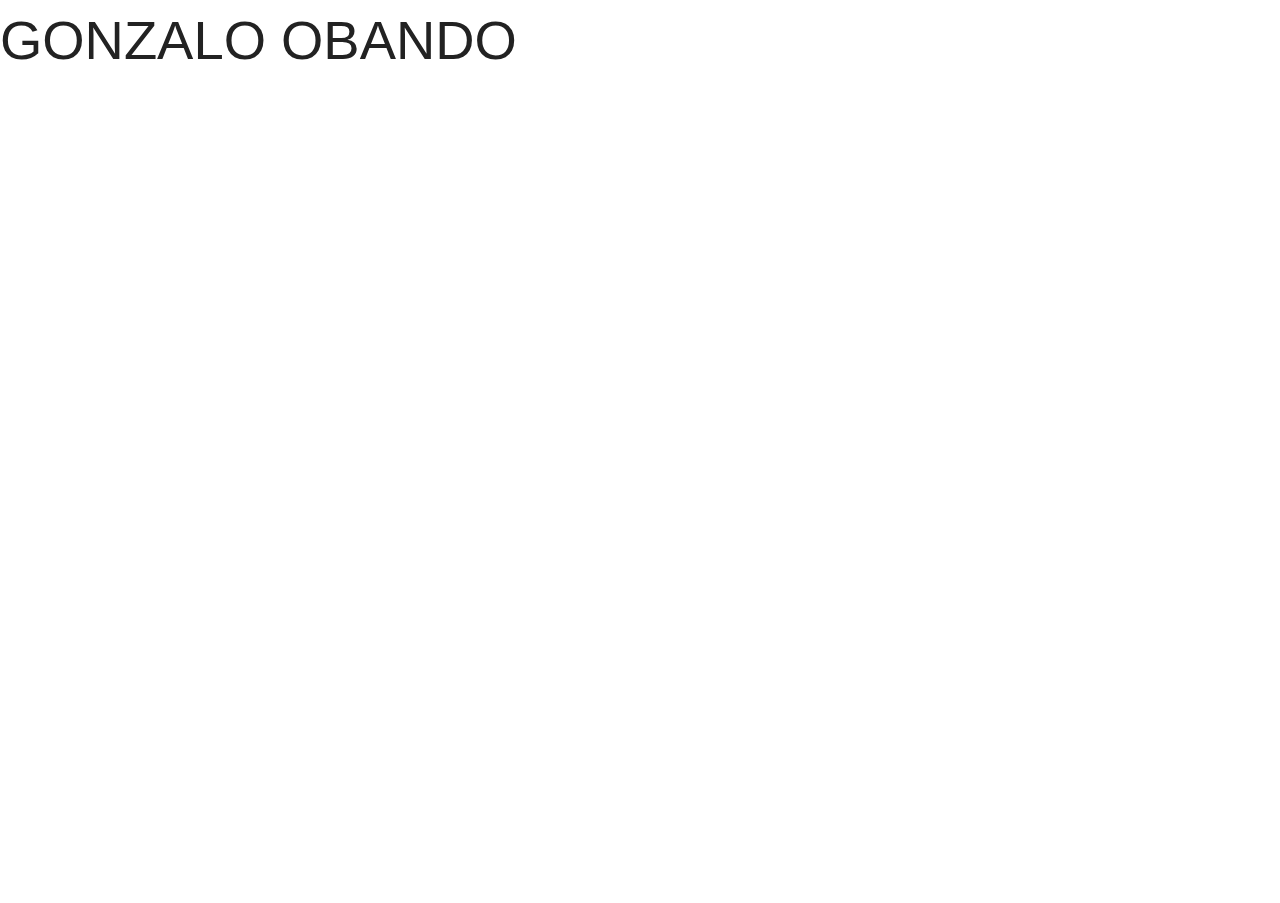
==== index.html @ 51b42d7f "Primera subida" ====
<!doctype html>
<html class="no-js" lang="en">
  <head>
    <meta charset="utf-8" />
    <meta name="viewport" content="width=device-width, initial-scale=1.0" />
    <title>Gonzalo Obando</title>
    <!-- css -->
    <link rel="stylesheet" href="assets/css/foundation.css" />
    <link rel="stylesheet" href="assets/css/estilos.css" />
    <link rel="stylesheet" href="assets/css/fonts.css" />
    <!-- js -->
    <script src="assets/js/vendor/modernizr.js"></script>

  </head>
  <body>
      <section class="inicio">
        <h1>Gonzalo Obando</h1>
      </section>
      <section class="portafolio"></section>
      <section class="perfil"></section>
      <section class="curriculum"></section>
      <section class="contacto"></section>
  </body>
</html>
---- assets/css/estilos.css ----
h1 {
	font-size: 3.4rem;
	text-transform: uppercase;
	font-family: 'Dosis', sans-serif;
}
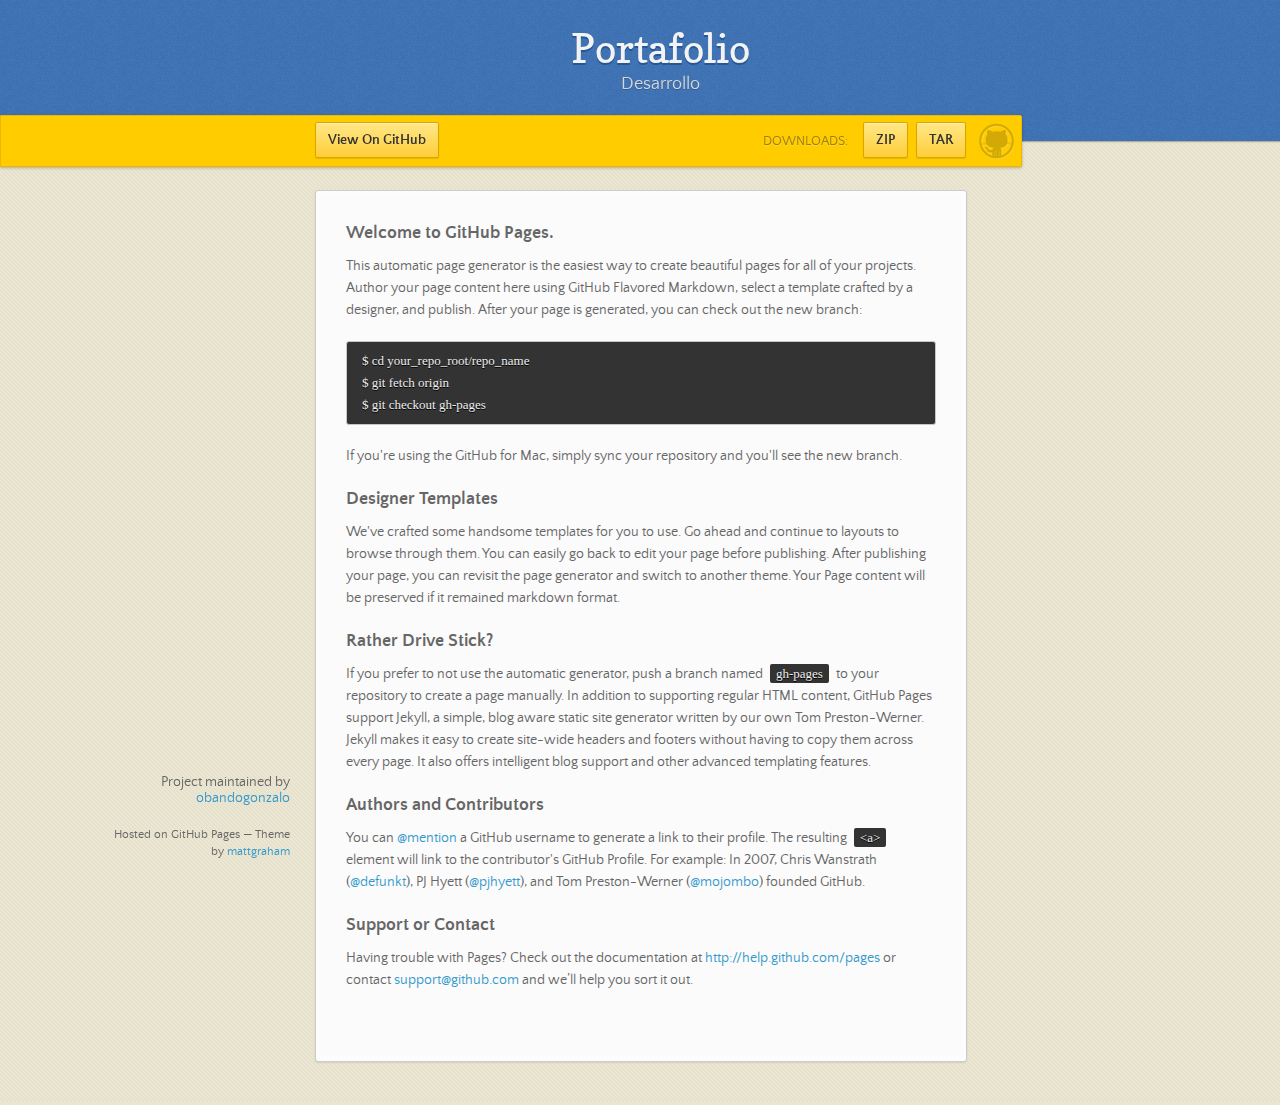
==== commit c6df49ea: "Create gh-pages branch via GitHub" ====
--- a/index.html
+++ b/index.html
@@ -1,24 +1,82 @@
 <!doctype html>
-<html class="no-js" lang="en">
+<html>
   <head>
-    <meta charset="utf-8" />
-    <meta name="viewport" content="width=device-width, initial-scale=1.0" />
-    <title>Gonzalo Obando</title>
-    <!-- css -->
-    <link rel="stylesheet" href="assets/css/foundation.css" />
-    <link rel="stylesheet" href="assets/css/estilos.css" />
-    <link rel="stylesheet" href="assets/css/fonts.css" />
-    <!-- js -->
-    <script src="assets/js/vendor/modernizr.js"></script>
+    <meta charset="utf-8">
+    <meta http-equiv="X-UA-Compatible" content="chrome=1">
+    <title>Portafolio by obandogonzalo</title>
+    <link rel="stylesheet" href="stylesheets/styles.css">
+    <link rel="stylesheet" href="stylesheets/pygment_trac.css">
+    <script src="https://ajax.googleapis.com/ajax/libs/jquery/1.7.1/jquery.min.js"></script>
+    <script src="javascripts/main.js"></script>
+    <!--[if lt IE 9]>
+      <script src="//html5shiv.googlecode.com/svn/trunk/html5.js"></script>
+    <![endif]-->
+    <meta name="viewport" content="width=device-width, initial-scale=1, user-scalable=no">
 
   </head>
   <body>
-      <section class="inicio">
-        <h1>Gonzalo Obando</h1>
+
+      <header>
+        <h1>Portafolio</h1>
+        <p>Desarrollo</p>
+      </header>
+
+      <div id="banner">
+        <span id="logo"></span>
+
+        <a href="https://github.com/obandogonzalo/Portafolio" class="button fork"><strong>View On GitHub</strong></a>
+        <div class="downloads">
+          <span>Downloads:</span>
+          <ul>
+            <li><a href="https://github.com/obandogonzalo/Portafolio/zipball/master" class="button">ZIP</a></li>
+            <li><a href="https://github.com/obandogonzalo/Portafolio/tarball/master" class="button">TAR</a></li>
+          </ul>
+        </div>
+      </div><!-- end banner -->
+
+    <div class="wrapper">
+      <nav>
+        <ul></ul>
+      </nav>
+      <section>
+        <h3>
+<a name="welcome-to-github-pages" class="anchor" href="#welcome-to-github-pages"><span class="octicon octicon-link"></span></a>Welcome to GitHub Pages.</h3>
+
+<p>This automatic page generator is the easiest way to create beautiful pages for all of your projects. Author your page content here using GitHub Flavored Markdown, select a template crafted by a designer, and publish. After your page is generated, you can check out the new branch:</p>
+
+<pre><code>$ cd your_repo_root/repo_name
+$ git fetch origin
+$ git checkout gh-pages
+</code></pre>
+
+<p>If you're using the GitHub for Mac, simply sync your repository and you'll see the new branch.</p>
+
+<h3>
+<a name="designer-templates" class="anchor" href="#designer-templates"><span class="octicon octicon-link"></span></a>Designer Templates</h3>
+
+<p>We've crafted some handsome templates for you to use. Go ahead and continue to layouts to browse through them. You can easily go back to edit your page before publishing. After publishing your page, you can revisit the page generator and switch to another theme. Your Page content will be preserved if it remained markdown format.</p>
+
+<h3>
+<a name="rather-drive-stick" class="anchor" href="#rather-drive-stick"><span class="octicon octicon-link"></span></a>Rather Drive Stick?</h3>
+
+<p>If you prefer to not use the automatic generator, push a branch named <code>gh-pages</code> to your repository to create a page manually. In addition to supporting regular HTML content, GitHub Pages support Jekyll, a simple, blog aware static site generator written by our own Tom Preston-Werner. Jekyll makes it easy to create site-wide headers and footers without having to copy them across every page. It also offers intelligent blog support and other advanced templating features.</p>
+
+<h3>
+<a name="authors-and-contributors" class="anchor" href="#authors-and-contributors"><span class="octicon octicon-link"></span></a>Authors and Contributors</h3>
+
+<p>You can <a href="https://github.com/blog/821" class="user-mention">@mention</a> a GitHub username to generate a link to their profile. The resulting <code>&lt;a&gt;</code> element will link to the contributor's GitHub Profile. For example: In 2007, Chris Wanstrath (<a href="https://github.com/defunkt" class="user-mention">@defunkt</a>), PJ Hyett (<a href="https://github.com/pjhyett" class="user-mention">@pjhyett</a>), and Tom Preston-Werner (<a href="https://github.com/mojombo" class="user-mention">@mojombo</a>) founded GitHub.</p>
+
+<h3>
+<a name="support-or-contact" class="anchor" href="#support-or-contact"><span class="octicon octicon-link"></span></a>Support or Contact</h3>
+
+<p>Having trouble with Pages? Check out the documentation at <a href="http://help.github.com/pages">http://help.github.com/pages</a> or contact <a href="mailto:support@github.com">support@github.com</a> and we’ll help you sort it out.</p>
       </section>
-      <section class="portafolio"></section>
-      <section class="perfil"></section>
-      <section class="curriculum"></section>
-      <section class="contacto"></section>
+      <footer>
+        <p>Project maintained by <a href="https://github.com/obandogonzalo">obandogonzalo</a></p>
+        <p><small>Hosted on GitHub Pages &mdash; Theme by <a href="https://twitter.com/michigangraham">mattgraham</a></small></p>
+      </footer>
+    </div>
+    <!--[if !IE]><script>fixScale(document);</script><![endif]-->
+    
   </body>
-</html>
+</html>--- a/stylesheets/styles.css
+++ b/stylesheets/styles.css
@@ -0,0 +1,1010 @@
+/*
+Leap Day for GitHub Pages
+by Matt Graham
+*/
+@font-face {
+  font-family: 'Quattrocento Sans';
+  src: url("../fonts/quattrocentosans-bold-webfont.eot");
+  src: url("../fonts/quattrocentosans-bold-webfont.eot?#iefix") format("embedded-opentype"), url("../fonts/quattrocentosans-bold-webfont.woff") format("woff"), url("../fonts/quattrocentosans-bold-webfont.ttf") format("truetype"), url("../fonts/quattrocentosans-bold-webfont.svg#QuattrocentoSansBold") format("svg");
+  font-weight: bold;
+  font-style: normal;
+}
+
+@font-face {
+  font-family: 'Quattrocento Sans';
+  src: url("../fonts/quattrocentosans-bolditalic-webfont.eot");
+  src: url("../fonts/quattrocentosans-bolditalic-webfont.eot?#iefix") format("embedded-opentype"), url("../fonts/quattrocentosans-bolditalic-webfont.woff") format("woff"), url("../fonts/quattrocentosans-bolditalic-webfont.ttf") format("truetype"), url("../fonts/quattrocentosans-bolditalic-webfont.svg#QuattrocentoSansBoldItalic") format("svg");
+  font-weight: bold;
+  font-style: italic;
+}
+
+@font-face {
+  font-family: 'Quattrocento Sans';
+  src: url("../fonts/quattrocentosans-italic-webfont.eot");
+  src: url("../fonts/quattrocentosans-italic-webfont.eot?#iefix") format("embedded-opentype"), url("../fonts/quattrocentosans-italic-webfont.woff") format("woff"), url("../fonts/quattrocentosans-italic-webfont.ttf") format("truetype"), url("../fonts/quattrocentosans-italic-webfont.svg#QuattrocentoSansItalic") format("svg");
+  font-weight: normal;
+  font-style: italic;
+}
+
+@font-face {
+  font-family: 'Quattrocento Sans';
+  src: url("../fonts/quattrocentosans-regular-webfont.eot");
+  src: url("../fonts/quattrocentosans-regular-webfont.eot?#iefix") format("embedded-opentype"), url("../fonts/quattrocentosans-regular-webfont.woff") format("woff"), url("../fonts/quattrocentosans-regular-webfont.ttf") format("truetype"), url("../fonts/quattrocentosans-regular-webfont.svg#QuattrocentoSansRegular") format("svg");
+  font-weight: normal;
+  font-style: normal;
+}
+
+@font-face {
+  font-family: 'Copse';
+  src: url("../fonts/copse-regular-webfont.eot");
+  src: url("../fonts/copse-regular-webfont.eot?#iefix") format("embedded-opentype"), url("../fonts/copse-regular-webfont.woff") format("woff"), url("../fonts/copse-regular-webfont.ttf") format("truetype"), url("../fonts/copse-regular-webfont.svg#CopseRegular") format("svg");
+  font-weight: normal;
+  font-style: normal;
+}
+
+/* normalize.css 2012-02-07T12:37 UTC - http://github.com/necolas/normalize.css */
+/* =============================================================================
+   HTML5 display definitions
+   ========================================================================== */
+/*
+ * Corrects block display not defined in IE6/7/8/9 & FF3
+ */
+article,
+aside,
+details,
+figcaption,
+figure,
+footer,
+header,
+hgroup,
+nav,
+section,
+summary {
+  display: block;
+}
+
+/*
+ * Corrects inline-block display not defined in IE6/7/8/9 & FF3
+ */
+audio,
+canvas,
+video {
+  display: inline-block;
+  *display: inline;
+  *zoom: 1;
+}
+
+/*
+ * Prevents modern browsers from displaying 'audio' without controls
+ */
+audio:not([controls]) {
+  display: none;
+}
+
+/*
+ * Addresses styling for 'hidden' attribute not present in IE7/8/9, FF3, S4
+ * Known issue: no IE6 support
+ */
+[hidden] {
+  display: none;
+}
+
+/* =============================================================================
+   Base
+   ========================================================================== */
+/*
+ * 1. Corrects text resizing oddly in IE6/7 when body font-size is set using em units
+ *    http://clagnut.com/blog/348/#c790
+ * 2. Prevents iOS text size adjust after orientation change, without disabling user zoom
+ *    www.456bereastreet.com/archive/201012/controlling_text_size_in_safari_for_ios_without_disabling_user_zoom/
+ */
+html {
+  font-size: 100%;
+  /* 1 */
+  -webkit-text-size-adjust: 100%;
+  /* 2 */
+  -ms-text-size-adjust: 100%;
+  /* 2 */
+}
+
+/*
+ * Addresses font-family inconsistency between 'textarea' and other form elements.
+ */
+html,
+button,
+input,
+select,
+textarea {
+  font-family: sans-serif;
+}
+
+/*
+ * Addresses margins handled incorrectly in IE6/7
+ */
+body {
+  margin: 0;
+}
+
+/* =============================================================================
+   Links
+   ========================================================================== */
+/*
+ * Addresses outline displayed oddly in Chrome
+ */
+a:focus {
+  outline: thin dotted;
+}
+
+/*
+ * Improves readability when focused and also mouse hovered in all browsers
+ * people.opera.com/patrickl/experiments/keyboard/test
+ */
+a:hover,
+a:active {
+  outline: 0;
+}
+
+/* =============================================================================
+   Typography
+   ========================================================================== */
+/*
+ * Addresses font sizes and margins set differently in IE6/7
+ * Addresses font sizes within 'section' and 'article' in FF4+, Chrome, S5
+ */
+h1 {
+  font-size: 2em;
+  margin: 0.67em 0;
+}
+
+h2 {
+  font-size: 1.5em;
+  margin: 0.83em 0;
+}
+
+h3 {
+  font-size: 1.17em;
+  margin: 1em 0;
+}
+
+h4 {
+  font-size: 1em;
+  margin: 1.33em 0;
+}
+
+h5 {
+  font-size: 0.83em;
+  margin: 1.67em 0;
+}
+
+h6 {
+  font-size: 0.75em;
+  margin: 2.33em 0;
+}
+
+/*
+ * Addresses styling not present in IE7/8/9, S5, Chrome
+ */
+abbr[title] {
+  border-bottom: 1px dotted;
+}
+
+/*
+ * Addresses style set to 'bolder' in FF3+, S4/5, Chrome
+*/
+b,
+strong {
+  font-weight: bold;
+}
+
+blockquote {
+  margin: 1em 40px;
+}
+
+/*
+ * Addresses styling not present in S5, Chrome
+ */
+dfn {
+  font-style: italic;
+}
+
+/*
+ * Addresses styling not present in IE6/7/8/9
+ */
+mark {
+  background: #ff0;
+  color: #000;
+}
+
+/*
+ * Addresses margins set differently in IE6/7
+ */
+p,
+pre {
+  margin: 1em 0;
+}
+
+/*
+ * Corrects font family set oddly in IE6, S4/5, Chrome
+ * en.wikipedia.org/wiki/User:Davidgothberg/Test59
+ */
+pre,
+code,
+kbd,
+samp {
+  font-family: monospace, serif;
+  _font-family: 'courier new', monospace;
+  font-size: 1em;
+}
+
+/*
+ * 1. Addresses CSS quotes not supported in IE6/7
+ * 2. Addresses quote property not supported in S4
+ */
+/* 1 */
+q {
+  quotes: none;
+}
+
+/* 2 */
+q:before,
+q:after {
+  content: '';
+  content: none;
+}
+
+small {
+  font-size: 75%;
+}
+
+/*
+ * Prevents sub and sup affecting line-height in all browsers
+ * gist.github.com/413930
+ */
+sub,
+sup {
+  font-size: 75%;
+  line-height: 0;
+  position: relative;
+  vertical-align: baseline;
+}
+
+sup {
+  top: -0.5em;
+}
+
+sub {
+  bottom: -0.25em;
+}
+
+/* =============================================================================
+   Lists
+   ========================================================================== */
+/*
+ * Addresses margins set differently in IE6/7
+ */
+dl,
+menu,
+ol,
+ul {
+  margin: 1em 0;
+}
+
+dd {
+  margin: 0 0 0 40px;
+}
+
+/*
+ * Addresses paddings set differently in IE6/7
+ */
+menu,
+ol,
+ul {
+  padding: 0 0 0 40px;
+}
+
+/*
+ * Corrects list images handled incorrectly in IE7
+ */
+nav ul,
+nav ol {
+  list-style: none;
+  list-style-image: none;
+}
+
+/* =============================================================================
+   Embedded content
+   ========================================================================== */
+/*
+ * 1. Removes border when inside 'a' element in IE6/7/8/9, FF3
+ * 2. Improves image quality when scaled in IE7
+ *    code.flickr.com/blog/2008/11/12/on-ui-quality-the-little-things-client-side-image-resizing/
+ */
+img {
+  border: 0;
+  /* 1 */
+  -ms-interpolation-mode: bicubic;
+  /* 2 */
+}
+
+/*
+ * Corrects overflow displayed oddly in IE9
+ */
+svg:not(:root) {
+  overflow: hidden;
+}
+
+/* =============================================================================
+   Figures
+   ========================================================================== */
+/*
+ * Addresses margin not present in IE6/7/8/9, S5, O11
+ */
+figure {
+  margin: 0;
+}
+
+/* =============================================================================
+   Forms
+   ========================================================================== */
+/*
+ * Corrects margin displayed oddly in IE6/7
+ */
+form {
+  margin: 0;
+}
+
+/*
+ * Define consistent border, margin, and padding
+ */
+fieldset {
+  border: 1px solid #c0c0c0;
+  margin: 0 2px;
+  padding: 0.35em 0.625em 0.75em;
+}
+
+/*
+ * 1. Corrects color not being inherited in IE6/7/8/9
+ * 2. Corrects text not wrapping in FF3 
+ * 3. Corrects alignment displayed oddly in IE6/7
+ */
+legend {
+  border: 0;
+  /* 1 */
+  padding: 0;
+  white-space: normal;
+  /* 2 */
+  *margin-left: -7px;
+  /* 3 */
+}
+
+/*
+ * 1. Corrects font size not being inherited in all browsers
+ * 2. Addresses margins set differently in IE6/7, FF3+, S5, Chrome
+ * 3. Improves appearance and consistency in all browsers
+ */
+button,
+input,
+select,
+textarea {
+  font-size: 100%;
+  /* 1 */
+  margin: 0;
+  /* 2 */
+  vertical-align: baseline;
+  /* 3 */
+  *vertical-align: middle;
+  /* 3 */
+}
+
+/*
+ * Addresses FF3/4 setting line-height on 'input' using !important in the UA stylesheet
+ */
+button,
+input {
+  line-height: normal;
+  /* 1 */
+}
+
+/*
+ * 1. Improves usability and consistency of cursor style between image-type 'input' and others
+ * 2. Corrects inability to style clickable 'input' types in iOS
+ * 3. Removes inner spacing in IE7 without affecting normal text inputs
+ *    Known issue: inner spacing remains in IE6
+ */
+button,
+input[type="button"],
+input[type="reset"],
+input[type="submit"] {
+  cursor: pointer;
+  /* 1 */
+  -webkit-appearance: button;
+  /* 2 */
+  *overflow: visible;
+  /* 3 */
+}
+
+/*
+ * Re-set default cursor for disabled elements
+ */
+button[disabled],
+input[disabled] {
+  cursor: default;
+}
+
+/*
+ * 1. Addresses box sizing set to content-box in IE8/9
+ * 2. Removes excess padding in IE8/9
+ * 3. Removes excess padding in IE7
+      Known issue: excess padding remains in IE6
+ */
+input[type="checkbox"],
+input[type="radio"] {
+  box-sizing: border-box;
+  /* 1 */
+  padding: 0;
+  /* 2 */
+  *height: 13px;
+  /* 3 */
+  *width: 13px;
+  /* 3 */
+}
+
+/*
+ * 1. Addresses appearance set to searchfield in S5, Chrome
+ * 2. Addresses box-sizing set to border-box in S5, Chrome (include -moz to future-proof)
+ */
+input[type="search"] {
+  -webkit-appearance: textfield;
+  /* 1 */
+  -moz-box-sizing: content-box;
+  -webkit-box-sizing: content-box;
+  /* 2 */
+  box-sizing: content-box;
+}
+
+/*
+ * Removes inner padding and search cancel button in S5, Chrome on OS X
+ */
+input[type="search"]::-webkit-search-decoration,
+input[type="search"]::-webkit-search-cancel-button {
+  -webkit-appearance: none;
+}
+
+/*
+ * Removes inner padding and border in FF3+
+ * www.sitepen.com/blog/2008/05/14/the-devils-in-the-details-fixing-dojos-toolbar-buttons/
+ */
+button::-moz-focus-inner,
+input::-moz-focus-inner {
+  border: 0;
+  padding: 0;
+}
+
+/*
+ * 1. Removes default vertical scrollbar in IE6/7/8/9
+ * 2. Improves readability and alignment in all browsers
+ */
+textarea {
+  overflow: auto;
+  /* 1 */
+  vertical-align: top;
+  /* 2 */
+}
+
+/* =============================================================================
+   Tables
+   ========================================================================== */
+/*
+ * Remove most spacing between table cells
+ */
+table {
+  border-collapse: collapse;
+  border-spacing: 0;
+}
+
+body {
+  font: 14px/22px "Quattrocento Sans", "Helvetica Neue", Helvetica, Arial, sans-serif;
+  color: #666;
+  font-weight: 300;
+  margin: 0px;
+  padding: 0px 0 20px 0px;
+  background: url(../images/body-background.png) #eae6d1;
+}
+
+h1, h2, h3, h4, h5, h6 {
+  color: #333;
+  margin: 0 0 10px;
+}
+
+p, ul, ol, table, pre, dl {
+  margin: 0 0 20px;
+}
+
+h1, h2, h3 {
+  line-height: 1.1;
+}
+
+h1 {
+  font-size: 28px;
+}
+
+h2 {
+  font-size: 24px;
+  color: #393939;
+}
+
+h3, h4, h5, h6 {
+  color: #666666;
+}
+
+h3 {
+  font-size: 18px;
+  line-height: 24px;
+}
+
+a {
+  color: #3399cc;
+  font-weight: 400;
+  text-decoration: none;
+}
+
+a small {
+  font-size: 11px;
+  color: #666;
+  margin-top: -0.6em;
+  display: block;
+}
+
+ul {
+  list-style-image: url("../images/bullet.png");
+}
+
+strong {
+  font-weight: bold;
+  color: #333;
+}
+
+.wrapper {
+  width: 650px;
+  margin: 0 auto;
+  position: relative;
+}
+
+section img {
+  max-width: 100%;
+}
+
+blockquote {
+  border-left: 1px solid #ffcc00;
+  margin: 0;
+  padding: 0 0 0 20px;
+  font-style: italic;
+}
+
+code {
+  font-family: "Lucida Sans", Monaco, Bitstream Vera Sans Mono, Lucida Console, Terminal;
+  font-size: 13px;
+  color: #efefef;
+  text-shadow: 0px 1px 0px #000;
+  margin: 0 4px;
+  padding: 2px 6px;
+  background: #333;
+  -moz-border-radius: 2px;
+  -webkit-border-radius: 2px;
+  -o-border-radius: 2px;
+  -ms-border-radius: 2px;
+  -khtml-border-radius: 2px;
+  border-radius: 2px;
+}
+
+pre {
+  padding: 8px 15px;
+  background: #333333;
+  -moz-border-radius: 3px;
+  -webkit-border-radius: 3px;
+  -o-border-radius: 3px;
+  -ms-border-radius: 3px;
+  -khtml-border-radius: 3px;
+  border-radius: 3px;
+  border: 1px solid #c7c7c7;
+  overflow: auto;
+  overflow-y: hidden;
+}
+pre code {
+  margin: 0px;
+  padding: 0px;
+}
+
+table {
+  width: 100%;
+  border-collapse: collapse;
+}
+
+th {
+  text-align: left;
+  padding: 5px 10px;
+  border-bottom: 1px solid #e5e5e5;
+  color: #444;
+}
+
+td {
+  text-align: left;
+  padding: 5px 10px;
+  border-bottom: 1px solid #e5e5e5;
+  border-right: 1px solid #ffcc00;
+}
+td:first-child {
+  border-left: 1px solid #ffcc00;
+}
+
+hr {
+  border: 0;
+  outline: none;
+  height: 11px;
+  background: transparent url("../images/hr.gif") center center repeat-x;
+  margin: 0 0 20px;
+}
+
+dt {
+  color: #444;
+  font-weight: 700;
+}
+
+header {
+  padding: 25px 20px 40px 20px;
+  margin: 0;
+  position: fixed;
+  top: 0;
+  left: 0;
+  right: 0;
+  width: 100%;
+  text-align: center;
+  background: url(../images/background.png) #4276b6;
+  -moz-box-shadow: 1px 0px 2px rgba(0, 0, 0, 0.75);
+  -webkit-box-shadow: 1px 0px 2px rgba(0, 0, 0, 0.75);
+  -o-box-shadow: 1px 0px 2px rgba(0, 0, 0, 0.75);
+  box-shadow: 1px 0px 2px rgba(0, 0, 0, 0.75);
+  z-index: 99;
+  -webkit-font-smoothing: antialiased;
+  min-height: 76px;
+}
+header h1 {
+  font: 40px/48px "Copse", "Helvetica Neue", Helvetica, Arial, sans-serif;
+  color: #f3f3f3;
+  text-shadow: 0px 2px 0px #235796;
+  margin: 0px;
+  white-space: nowrap;
+  overflow: hidden;
+  text-overflow: ellipsis;
+  -o-text-overflow: ellipsis;
+  -ms-text-overflow: ellipsis;
+}
+header p {
+  color: #d8d8d8;
+  text-shadow: rgba(0, 0, 0, 0.2) 0 1px 0;
+  font-size: 18px;
+  margin: 0px;
+}
+
+#banner {
+  z-index: 100;
+  left: 0;
+  right: 50%;
+  height: 50px;
+  margin-right: -382px;
+  position: fixed;
+  top: 115px;
+  background: #ffcc00;
+  border: 1px solid #f0b500;
+  -moz-box-shadow: 0px 1px 3px rgba(0, 0, 0, 0.25);
+  -webkit-box-shadow: 0px 1px 3px rgba(0, 0, 0, 0.25);
+  -o-box-shadow: 0px 1px 3px rgba(0, 0, 0, 0.25);
+  box-shadow: 0px 1px 3px rgba(0, 0, 0, 0.25);
+  -moz-border-radius: 0px 2px 2px 0px;
+  -webkit-border-radius: 0px 2px 2px 0px;
+  -o-border-radius: 0px 2px 2px 0px;
+  -ms-border-radius: 0px 2px 2px 0px;
+  -khtml-border-radius: 0px 2px 2px 0px;
+  border-radius: 0px 2px 2px 0px;
+  padding-right: 10px;
+}
+#banner .button {
+  border: 1px solid #dba500;
+  background: -webkit-gradient(linear, 50% 0%, 50% 100%, color-stop(0%, #ffe788), color-stop(100%, #ffce38));
+  background: -webkit-linear-gradient(#ffe788, #ffce38);
+  background: -moz-linear-gradient(#ffe788, #ffce38);
+  background: -o-linear-gradient(#ffe788, #ffce38);
+  background: -ms-linear-gradient(#ffe788, #ffce38);
+  background: linear-gradient(#ffe788, #ffce38);
+  -moz-border-radius: 2px;
+  -webkit-border-radius: 2px;
+  -o-border-radius: 2px;
+  -ms-border-radius: 2px;
+  -khtml-border-radius: 2px;
+  border-radius: 2px;
+  -moz-box-shadow: inset 0px 1px 0px rgba(255, 255, 255, 0.4), 0px 1px 1px rgba(0, 0, 0, 0.1);
+  -webkit-box-shadow: inset 0px 1px 0px rgba(255, 255, 255, 0.4), 0px 1px 1px rgba(0, 0, 0, 0.1);
+  -o-box-shadow: inset 0px 1px 0px rgba(255, 255, 255, 0.4), 0px 1px 1px rgba(0, 0, 0, 0.1);
+  box-shadow: inset 0px 1px 0px rgba(255, 255, 255, 0.4), 0px 1px 1px rgba(0, 0, 0, 0.1);
+  background-color: #FFE788;
+  margin-left: 5px;
+  padding: 10px 12px;
+  margin-top: 6px;
+  line-height: 14px;
+  font-size: 14px;
+  color: #333;
+  font-weight: bold;
+  display: inline-block;
+  text-align: center;
+}
+#banner .button:hover {
+  background: -webkit-gradient(linear, 50% 0%, 50% 100%, color-stop(0%, #ffe788), color-stop(100%, #ffe788));
+  background: -webkit-linear-gradient(#ffe788, #ffe788);
+  background: -moz-linear-gradient(#ffe788, #ffe788);
+  background: -o-linear-gradient(#ffe788, #ffe788);
+  background: -ms-linear-gradient(#ffe788, #ffe788);
+  background: linear-gradient(#ffe788, #ffe788);
+  background-color: #ffeca0;
+}
+#banner .fork {
+  position: fixed;
+  left: 50%;
+  margin-left: -325px;
+  padding: 10px 12px;
+  margin-top: 6px;
+  line-height: 14px;
+  font-size: 14px;
+  background-color: #FFE788;
+}
+#banner .downloads {
+  float: right;
+  margin: 0 45px 0 0;
+}
+#banner .downloads span {
+  float: left;
+  line-height: 52px;
+  font-size: 90%;
+  color: #9d7f0d;
+  text-transform: uppercase;
+  text-shadow: rgba(255, 255, 255, 0.2) 0 1px 0;
+}
+#banner ul {
+  list-style: none;
+  height: 40px;
+  padding: 0;
+  float: left;
+  margin-left: 10px;
+}
+#banner ul li {
+  display: inline;
+}
+#banner ul li a.button {
+  background-color: #FFE788;
+}
+#banner #logo {
+  position: absolute;
+  height: 36px;
+  width: 36px;
+  right: 7px;
+  top: 7px;
+  display: block;
+  background: url(../images/octocat-logo.png);
+}
+
+section {
+  width: 590px;
+  padding: 30px 30px 50px 30px;
+  margin: 20px 0;
+  margin-top: 190px;
+  position: relative;
+  background: #fbfbfb;
+  -moz-border-radius: 3px;
+  -webkit-border-radius: 3px;
+  -o-border-radius: 3px;
+  -ms-border-radius: 3px;
+  -khtml-border-radius: 3px;
+  border-radius: 3px;
+  border: 1px solid #cbcbcb;
+  -moz-box-shadow: 0px 1px 2px rgba(0, 0, 0, 0.09), inset 0px 0px 2px 2px rgba(255, 255, 255, 0.5), inset 0 0 5px 5px rgba(255, 255, 255, 0.4);
+  -webkit-box-shadow: 0px 1px 2px rgba(0, 0, 0, 0.09), inset 0px 0px 2px 2px rgba(255, 255, 255, 0.5), inset 0 0 5px 5px rgba(255, 255, 255, 0.4);
+  -o-box-shadow: 0px 1px 2px rgba(0, 0, 0, 0.09), inset 0px 0px 2px 2px rgba(255, 255, 255, 0.5), inset 0 0 5px 5px rgba(255, 255, 255, 0.4);
+  box-shadow: 0px 1px 2px rgba(0, 0, 0, 0.09), inset 0px 0px 2px 2px rgba(255, 255, 255, 0.5), inset 0 0 5px 5px rgba(255, 255, 255, 0.4);
+}
+
+small {
+  font-size: 12px;
+}
+
+nav {
+  width: 230px;
+  position: fixed;
+  top: 220px;
+  left: 50%;
+  margin-left: -580px;
+  text-align: right;
+}
+nav ul {
+  list-style: none;
+  list-style-image: none;
+  font-size: 14px;
+  line-height: 24px;
+}
+nav ul li {
+  padding: 5px 0px;
+  line-height: 16px;
+}
+nav ul li.tag-h1 {
+  font-size: 1.2em;
+}
+nav ul li.tag-h1 a {
+  font-weight: bold;
+  color: #333;
+}
+nav ul li.tag-h2 + .tag-h1 {
+  margin-top: 10px;
+}
+nav ul a {
+  color: #666;
+}
+nav ul a:hover {
+  color: #999;
+}
+
+footer {
+  width: 180px;
+  position: fixed;
+  left: 50%;
+  margin-left: -530px;
+  bottom: 20px;
+  text-align: right;
+  line-height: 16px;
+}
+
+@media print, screen and (max-width: 1060px) {
+  div.wrapper {
+    width: auto;
+    margin: 0;
+  }
+
+  nav {
+    display: none;
+  }
+
+  header, section, footer {
+    float: none;
+  }
+  header h1, section h1, footer h1 {
+    white-space: nowrap;
+    overflow: hidden;
+    text-overflow: ellipsis;
+    -o-text-overflow: ellipsis;
+    -ms-text-overflow: ellipsis;
+  }
+
+  #banner {
+    width: 100%;
+  }
+  #banner .downloads {
+    margin-right: 60px;
+  }
+  #banner #logo {
+    margin-right: 15px;
+  }
+
+  section {
+    border: 1px solid #e5e5e5;
+    border-width: 1px 0;
+    padding: 20px auto;
+    margin: 190px auto 20px;
+    max-width: 600px;
+  }
+
+  footer {
+    text-align: center;
+    margin: 20px auto;
+    position: relative;
+    left: auto;
+    bottom: auto;
+    width: auto;
+  }
+}
+@media print, screen and (max-width: 720px) {
+  body {
+    word-wrap: break-word;
+  }
+
+  header {
+    padding: 20px 20px;
+    margin: 0;
+  }
+  header h1 {
+    font-size: 32px;
+    white-space: nowrap;
+    overflow: hidden;
+    text-overflow: ellipsis;
+    -o-text-overflow: ellipsis;
+    -ms-text-overflow: ellipsis;
+  }
+  header p {
+    display: none;
+  }
+
+  #banner {
+    top: 80px;
+  }
+  #banner .fork {
+    float: left;
+    display: inline-block;
+    margin-left: 0px;
+    position: fixed;
+    left: 20px;
+  }
+
+  section {
+    margin-top: 130px;
+    margin-bottom: 0px;
+    width: auto;
+  }
+
+  header ul, header p.view {
+    position: static;
+  }
+}
+@media print, screen and (max-width: 480px) {
+  header {
+    position: relative;
+    padding: 5px 0px;
+    min-height: 0px;
+  }
+  header h1 {
+    font-size: 24px;
+    white-space: nowrap;
+    overflow: hidden;
+    text-overflow: ellipsis;
+    -o-text-overflow: ellipsis;
+    -ms-text-overflow: ellipsis;
+  }
+
+  section {
+    margin-top: 5px;
+  }
+
+  #banner {
+    display: none;
+  }
+
+  header ul {
+    display: none;
+  }
+}
+@media print {
+  body {
+    padding: 0.4in;
+    font-size: 12pt;
+    color: #444;
+  }
+}
+@media print, screen and (max-height: 680px) {
+  footer {
+    text-align: center;
+    margin: 20px auto;
+    position: relative;
+    left: auto;
+    bottom: auto;
+    width: auto;
+  }
+}
+@media print, screen and (max-height: 480px) {
+  nav {
+    display: none;
+  }
+
+  footer {
+    text-align: center;
+    margin: 20px auto;
+    position: relative;
+    left: auto;
+    bottom: auto;
+    width: auto;
+  }
+}
--- a/stylesheets/pygment_trac.css
+++ b/stylesheets/pygment_trac.css
@@ -0,0 +1,70 @@
+.highlight .hll { background-color: #404040 }
+.highlight  { color: #d0d0d0 }
+.highlight .c { color: #999999; font-style: italic } /* Comment */
+.highlight .err { color: #a61717; background-color: #e3d2d2 } /* Error */
+.highlight .g { color: #d0d0d0 } /* Generic */
+.highlight .k { color: #6ab825; font-weight: normal } /* Keyword */
+.highlight .l { color: #d0d0d0 } /* Literal */
+.highlight .n { color: #d0d0d0 } /* Name */
+.highlight .o { color: #d0d0d0 } /* Operator */
+.highlight .x { color: #d0d0d0 } /* Other */
+.highlight .p { color: #d0d0d0 } /* Punctuation */
+.highlight .cm { color: #999999; font-style: italic } /* Comment.Multiline */
+.highlight .cp { color: #cd2828; font-weight: normal } /* Comment.Preproc */
+.highlight .c1 { color: #999999; font-style: italic } /* Comment.Single */
+.highlight .cs { color: #e50808; font-weight: normal; background-color: #520000 } /* Comment.Special */
+.highlight .gd { color: #d22323 } /* Generic.Deleted */
+.highlight .ge { color: #d0d0d0; font-style: italic } /* Generic.Emph */
+.highlight .gr { color: #d22323 } /* Generic.Error */
+.highlight .gh { color: #ffffff; font-weight: normal } /* Generic.Heading */
+.highlight .gi { color: #589819 } /* Generic.Inserted */
+.highlight .go { color: #cccccc } /* Generic.Output */
+.highlight .gp { color: #aaaaaa } /* Generic.Prompt */
+.highlight .gs { color: #d0d0d0; font-weight: normal } /* Generic.Strong */
+.highlight .gu { color: #ffffff; text-decoration: underline } /* Generic.Subheading */
+.highlight .gt { color: #d22323 } /* Generic.Traceback */
+.highlight .kc { color: #6ab825; font-weight: normal } /* Keyword.Constant */
+.highlight .kd { color: #6ab825; font-weight: normal } /* Keyword.Declaration */
+.highlight .kn { color: #6ab825; font-weight: normal } /* Keyword.Namespace */
+.highlight .kp { color: #6ab825 } /* Keyword.Pseudo */
+.highlight .kr { color: #6ab825; font-weight: normal } /* Keyword.Reserved */
+.highlight .kt { color: #6ab825; font-weight: normal } /* Keyword.Type */
+.highlight .ld { color: #d0d0d0 } /* Literal.Date */
+.highlight .m { color: #3677a9 } /* Literal.Number */
+.highlight .s { color: #ff8 } /* Literal.String */
+.highlight .na { color: #bbbbbb } /* Name.Attribute */
+.highlight .nb { color: #24909d } /* Name.Builtin */
+.highlight .nc { color: #447fcf; text-decoration: underline } /* Name.Class */
+.highlight .no { color: #40ffff } /* Name.Constant */
+.highlight .nd { color: #ffa500 } /* Name.Decorator */
+.highlight .ni { color: #d0d0d0 } /* Name.Entity */
+.highlight .ne { color: #bbbbbb } /* Name.Exception */
+.highlight .nf { color: #447fcf } /* Name.Function */
+.highlight .nl { color: #d0d0d0 } /* Name.Label */
+.highlight .nn { color: #447fcf; text-decoration: underline } /* Name.Namespace */
+.highlight .nx { color: #d0d0d0 } /* Name.Other */
+.highlight .py { color: #d0d0d0 } /* Name.Property */
+.highlight .nt { color: #6ab825;} /* Name.Tag */
+.highlight .nv { color: #40ffff } /* Name.Variable */
+.highlight .ow { color: #6ab825; font-weight: normal } /* Operator.Word */
+.highlight .w { color: #666666 } /* Text.Whitespace */
+.highlight .mf { color: #3677a9 } /* Literal.Number.Float */
+.highlight .mh { color: #3677a9 } /* Literal.Number.Hex */
+.highlight .mi { color: #3677a9 } /* Literal.Number.Integer */
+.highlight .mo { color: #3677a9 } /* Literal.Number.Oct */
+.highlight .sb { color: #ff8 } /* Literal.String.Backtick */
+.highlight .sc { color: #ff8 } /* Literal.String.Char */
+.highlight .sd { color: #ff8 } /* Literal.String.Doc */
+.highlight .s2 { color: #ff8 } /* Literal.String.Double */
+.highlight .se { color: #ff8 } /* Literal.String.Escape */
+.highlight .sh { color: #ff8 } /* Literal.String.Heredoc */
+.highlight .si { color: #ff8 } /* Literal.String.Interpol */
+.highlight .sx { color: #ffa500 } /* Literal.String.Other */
+.highlight .sr { color: #ff8 } /* Literal.String.Regex */
+.highlight .s1 { color: #ff8 } /* Literal.String.Single */
+.highlight .ss { color: #ff8 } /* Literal.String.Symbol */
+.highlight .bp { color: #24909d } /* Name.Builtin.Pseudo */
+.highlight .vc { color: #40ffff } /* Name.Variable.Class */
+.highlight .vg { color: #40ffff } /* Name.Variable.Global */
+.highlight .vi { color: #40ffff } /* Name.Variable.Instance */
+.highlight .il { color: #3677a9 } /* Literal.Number.Integer.Long */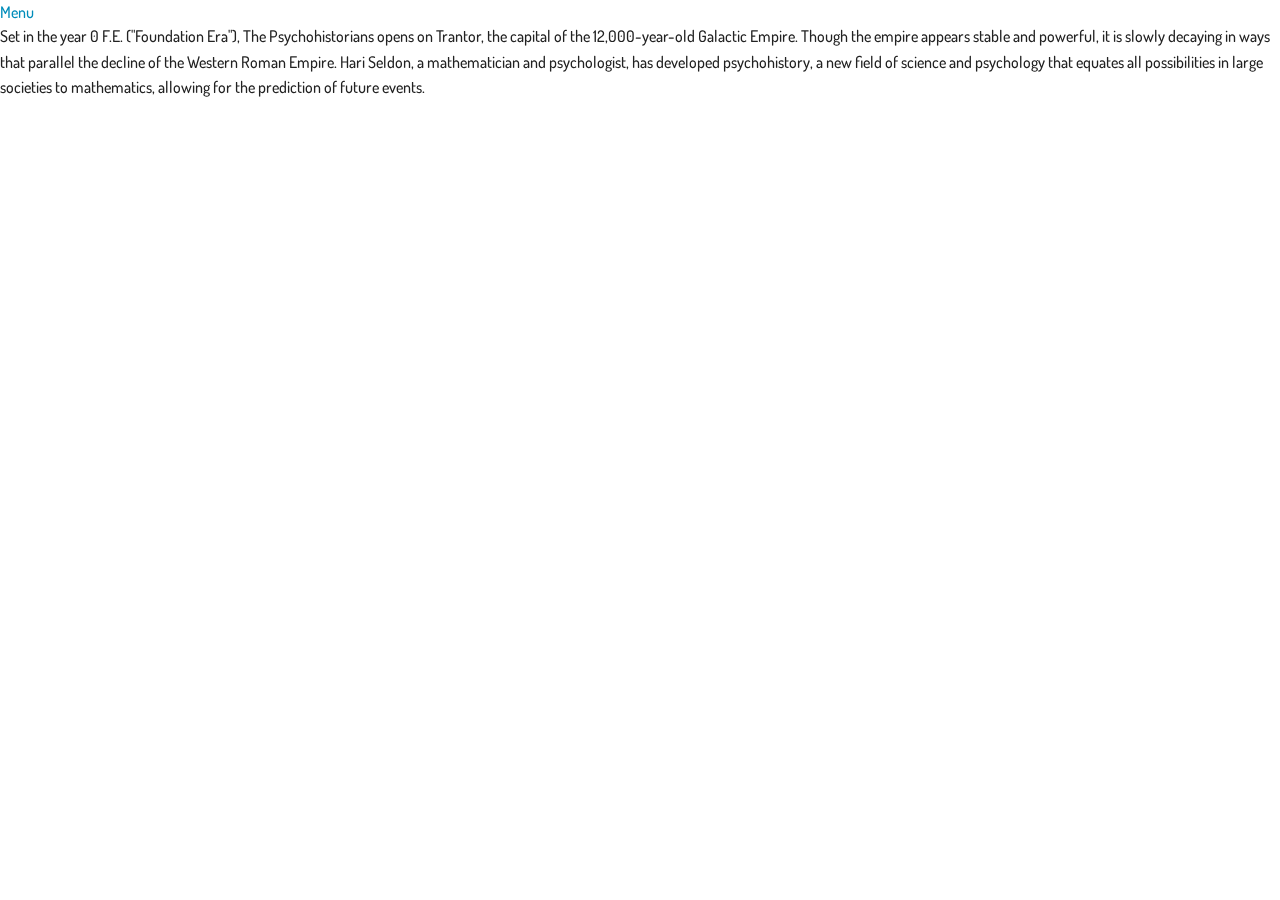
==== commit 02f70b8b: "Actualizacion" ====
--- a/index.html
+++ b/index.html
@@ -1,82 +1,63 @@
 <!doctype html>
-<html>
+<html class="no-js" lang="en">
   <head>
-    <meta charset="utf-8">
-    <meta http-equiv="X-UA-Compatible" content="chrome=1">
-    <title>Portafolio by obandogonzalo</title>
-    <link rel="stylesheet" href="stylesheets/styles.css">
-    <link rel="stylesheet" href="stylesheets/pygment_trac.css">
-    <script src="https://ajax.googleapis.com/ajax/libs/jquery/1.7.1/jquery.min.js"></script>
-    <script src="javascripts/main.js"></script>
-    <!--[if lt IE 9]>
-      <script src="//html5shiv.googlecode.com/svn/trunk/html5.js"></script>
-    <![endif]-->
-    <meta name="viewport" content="width=device-width, initial-scale=1, user-scalable=no">
+    <meta charset="utf-8" />
+    <meta name="viewport" content="width=device-width, initial-scale=1.0" />
+    <title>Gonzalo Obando</title>
 
-  </head>
-  <body>
+    <!-- css -->
+    <link rel="stylesheet" href="assets/css/foundation.min.css" />
+    <link rel="stylesheet" href="assets/css/estilos.css" />
 
-      <header>
-        <h1>Portafolio</h1>
-        <p>Desarrollo</p>
-      </header>
+    <!-- js -->
+    <script src="assets/js/modernizr.js"></script>
 
-      <div id="banner">
-        <span id="logo"></span>
+</head>
+<body>
+  <div class="off-canvas-wrap" data-offcanvas>
+  <div class="inner-wrap">
 
-        <a href="https://github.com/obandogonzalo/Portafolio" class="button fork"><strong>View On GitHub</strong></a>
-        <div class="downloads">
-          <span>Downloads:</span>
-          <ul>
-            <li><a href="https://github.com/obandogonzalo/Portafolio/zipball/master" class="button">ZIP</a></li>
-            <li><a href="https://github.com/obandogonzalo/Portafolio/tarball/master" class="button">TAR</a></li>
-          </ul>
-        </div>
-      </div><!-- end banner -->
+    <a class="left-off-canvas-toggle" href="#" >Menu</a>
 
-    <div class="wrapper">
-      <nav>
-        <ul></ul>
-      </nav>
-      <section>
-        <h3>
-<a name="welcome-to-github-pages" class="anchor" href="#welcome-to-github-pages"><span class="octicon octicon-link"></span></a>Welcome to GitHub Pages.</h3>
+    <!-- Off Canvas Menu -->
+    <aside class="left-off-canvas-menu">
+        <!-- whatever you want goes here -->
+        <ul>
+          <li><a href="#">Item 1</a></li>
+        ...
+        </ul>
+    </aside>
 
-<p>This automatic page generator is the easiest way to create beautiful pages for all of your projects. Author your page content here using GitHub Flavored Markdown, select a template crafted by a designer, and publish. After your page is generated, you can check out the new branch:</p>
+    <!-- main content goes here -->
+    <p>Set in the year 0 F.E. ("Foundation Era"), The Psychohistorians opens on Trantor, the capital of the 12,000-year-old Galactic Empire. Though the empire appears stable and powerful, it is slowly decaying in ways that parallel the decline of the Western Roman Empire. Hari Seldon, a mathematician and psychologist, has developed psychohistory, a new field of science and psychology that equates all possibilities in large societies to mathematics, allowing for the prediction of future events.</p>
 
-<pre><code>$ cd your_repo_root/repo_name
-$ git fetch origin
-$ git checkout gh-pages
-</code></pre>
+  <!-- close the off-canvas menu -->
+  <a class="exit-off-canvas"></a>
 
-<p>If you're using the GitHub for Mac, simply sync your repository and you'll see the new branch.</p>
+  </div>
+</div>
 
-<h3>
-<a name="designer-templates" class="anchor" href="#designer-templates"><span class="octicon octicon-link"></span></a>Designer Templates</h3>
 
-<p>We've crafted some handsome templates for you to use. Go ahead and continue to layouts to browse through them. You can easily go back to edit your page before publishing. After publishing your page, you can revisit the page generator and switch to another theme. Your Page content will be preserved if it remained markdown format.</p>
+     <!--  <section class="inicio"></section>
+      <section class="portafolio"></section>
+      <section class="perfil"></section>
+      <section class="curriculum"></section>
+      <section class="contacto"></section>  -->
 
-<h3>
-<a name="rather-drive-stick" class="anchor" href="#rather-drive-stick"><span class="octicon octicon-link"></span></a>Rather Drive Stick?</h3>
 
-<p>If you prefer to not use the automatic generator, push a branch named <code>gh-pages</code> to your repository to create a page manually. In addition to supporting regular HTML content, GitHub Pages support Jekyll, a simple, blog aware static site generator written by our own Tom Preston-Werner. Jekyll makes it easy to create site-wide headers and footers without having to copy them across every page. It also offers intelligent blog support and other advanced templating features.</p>
 
-<h3>
-<a name="authors-and-contributors" class="anchor" href="#authors-and-contributors"><span class="octicon octicon-link"></span></a>Authors and Contributors</h3>
 
-<p>You can <a href="https://github.com/blog/821" class="user-mention">@mention</a> a GitHub username to generate a link to their profile. The resulting <code>&lt;a&gt;</code> element will link to the contributor's GitHub Profile. For example: In 2007, Chris Wanstrath (<a href="https://github.com/defunkt" class="user-mention">@defunkt</a>), PJ Hyett (<a href="https://github.com/pjhyett" class="user-mention">@pjhyett</a>), and Tom Preston-Werner (<a href="https://github.com/mojombo" class="user-mention">@mojombo</a>) founded GitHub.</p>
 
-<h3>
-<a name="support-or-contact" class="anchor" href="#support-or-contact"><span class="octicon octicon-link"></span></a>Support or Contact</h3>
 
-<p>Having trouble with Pages? Check out the documentation at <a href="http://help.github.com/pages">http://help.github.com/pages</a> or contact <a href="mailto:support@github.com">support@github.com</a> and we’ll help you sort it out.</p>
-      </section>
-      <footer>
-        <p>Project maintained by <a href="https://github.com/obandogonzalo">obandogonzalo</a></p>
-        <p><small>Hosted on GitHub Pages &mdash; Theme by <a href="https://twitter.com/michigangraham">mattgraham</a></small></p>
-      </footer>
-    </div>
-    <!--[if !IE]><script>fixScale(document);</script><![endif]-->
-    
+
+
+  
+  <script src="assets/js/jquery.js"></script>
+  <script src="assets/js/foundation.min.js"></script>
+  <script>
+    $(document).foundation();
+  </script>
+
+
   </body>
-</html>+</html>
--- a/assets/css/estilos.css
+++ b/assets/css/estilos.css
@@ -0,0 +1,57 @@
+/** Estilos obando.cl **/
+
+/** Fonts **/
+@font-face {
+  font-family: 'Conv_Dosis-Medium';
+  src: url('../fonts/Dosis-Medium.eot');
+  src: local('☺'), 
+  url('../fonts/Dosis-Medium.woff') format('woff'), 
+  url('../fonts/Dosis-Medium.ttf') format('truetype'), 
+  url('../fonts/Dosis-Medium.svg') format('svg');
+  font-weight: normal;
+  font-style: normal;
+}
+@font-face {
+  font-family: 'Conv_Dosis-Light';
+  src: url('../fonts/Dosis-Light.eot');
+  src: local('☺'), 
+  url('../fonts/Dosis-Light.woff') format('woff'), 
+  url('../fonts/Dosis-Light.ttf') format('truetype'), 
+  url('../fonts/Dosis-Light.svg') format('svg');
+  font-weight: normal;
+  font-style: normal;
+}
+@font-face {
+  font-family: 'Conv_Dosis-Bold';
+  src: url('../fonts/Dosis-Bold.eot');
+  src: local('☺'), 
+  url('../fonts/Dosis-Bold.woff') format('woff'), 
+  url('../fonts/Dosis-Bold.ttf') format('truetype'), 
+  url('../fonts/Dosis-Bold.svg') format('svg');
+  font-weight: normal;
+  font-style: normal; 
+}
+
+/*+ Estructura base +*/
+
+html,body {
+	height: 100%;
+  padding: 0;
+  margin: 0;  
+	font-family: 'Conv_Dosis-Medium';
+}
+
+.inicio,
+.portafolio,
+.perfil,
+.curriculum,
+.contacto {
+	position: relative;
+	width: 100%;
+	height: 100%;
+	background: #ddd;
+	border-bottom: 1px solid #ccc;
+}
+.inicio {
+	background: url("../img/bg-inicio.gif");
+}